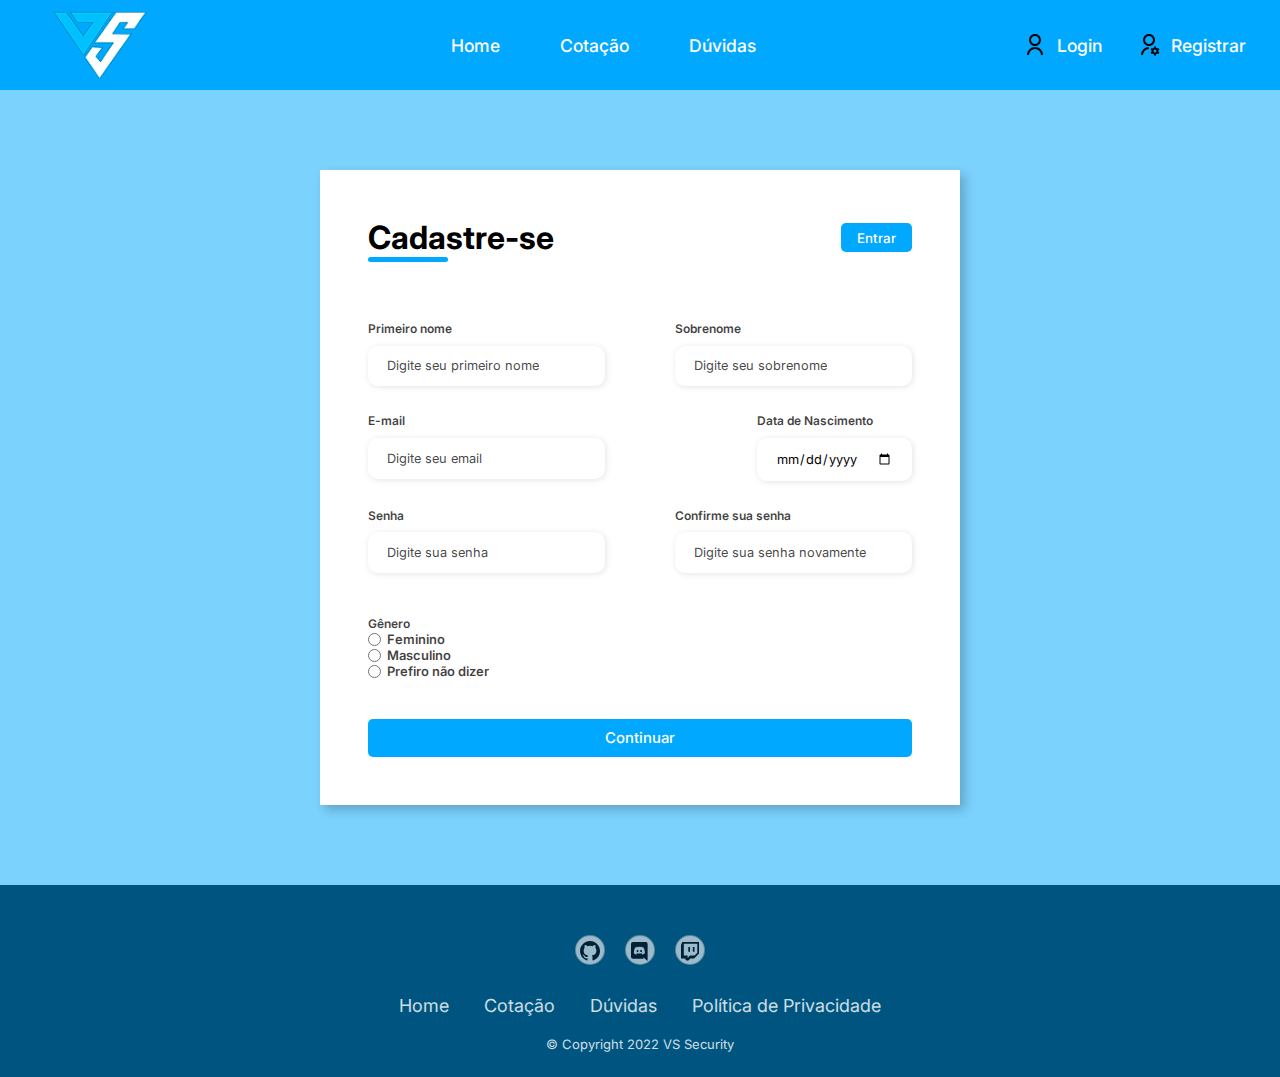
==== FormCadastro/index.html @ b3e8a85a "adicionando footer da página" ====
<!DOCTYPE html>
<html lang="pt-br">
  <head>
    <title>Registrar</title>
    <meta charset="utf-8" />
    <meta name="viewport" content="width=device-width, initial-scale=1.0" />
    <link rel="stylesheet" href="./assets/css/style.css" />
  </head>
	<header>
    <div class="container-header">
      <a href="#">
        <!-- Link para a home -->
        <img
          class="logo"
          src="assets/img/VSsecurity.png"
          alt="Logo da VSsecurity azul e branco"
      /></a>
      <ul class="navbar">
        <li><a href="#">Home</a></li>
        <!-- Link para a home -->
        <li><a href="#">Cotação</a></li>
        <!-- Link para a cotação -->
        <li><a href="#">Dúvidas</a></li>
        <!-- Link para as dúvidas -->
      </ul>
      <div class="main-header">
        <a href="#" class="user"
          ><img src="assets/img/user-3-fill.svg" alt="" /> Login</a
        >
        <a href="#" class="user">
          <img src="assets/img/user-settings-fill.svg" alt="" />Registrar</a
        >
      </div>
    </div>
  </header>
  <body>
    <div class="container1">
      <div class="form-image">
        <!--Imagem do menu de cadastro -->
        <img
          src="assets/img/registerImage.svg"
          alt="Uma imagem de uma moça segurando balões azuis" />
      </div>
      <div class="form">
        <form action="#">
          <!--TODO Tag do form, precisa por pelo BE -->
          <div class="form-header">
            <div class="title"><h1>Cadastre-se</h1></div>
            <div class="login-button">
              <button><a href="#">Entrar</a></button>
              <!--TODO Link do login para logar-->
            </div>
          </div>

          <div class="input-group">
            <div class="input-box">
              <label for="firstname">Primeiro nome</label>
              <input
                id="firstname"
                type="text"
                name="firstname"
                placeholder="Digite seu primeiro nome"
                required />
            </div>
            <div class="input-box">
              <label for="lastname">Sobrenome</label>
              <input
                id="lastname"
                type="text"
                name="lastname"
                placeholder="Digite seu sobrenome"
                required />
            </div>

            <div class="input-box">
              <label for="email">E-mail</label>
              <input
                id="email"
                type="email"
                name="email"
                placeholder="Digite seu email"
                required />
            </div>

            <div class="input-box">
              <label for="date">Data de Nascimento</label>
              <input id="date" type="date" name="date" required />
            </div>

            <div class="input-box">
              <label for="password">Senha</label>
              <input
                id="password"
                type="password"
                name="password"
                placeholder="Digite sua senha"
                required />
            </div>

            <div class="input-box">
              <label for="confirmpassword">Confirme sua senha</label>
              <input
                id="confirmpassword"
                type="password"
                name="confirmpassword"
                placeholder="Digite sua senha novamente"
                required />
            </div>
          </div>

          <div class="gender-inputs">
            <div class="gender-title">
              <h6>Gênero</h6>
            </div>
            <div class="gender-group">
              <div class="gender-input">
                <input type="radio" name="gender" id="female" />
                <label for="female">Feminino</label>
              </div>

              <div class="gender-input">
                <input type="radio" name="gender" id="male" />
                <label for="male">Masculino</label>
              </div>

              <div class="gender-input">
                <input type="radio" name="gender" id="others" />
                <label for="others">Prefiro não dizer</label>
              </div>
            </div>
          </div>
          <div class="continue-button">
            <button><a href="#">Continuar</a></button>
          </div>
          <!--TODO adicionar o link para continuar-->
        </form>
      </div>
    </div>
  </body>
  <footer>
    <div class="footer">
      <div class="social">
        <a target="_blank" rel="noopener noreferrer" href="https://github.com/Je-Carlos/PIM-IV"><img src="assets/img/github.svg" alt="" /></a>
        <a target="_blank" rel="noopener noreferrer" href="https://discord.gg/NB4ZQVMgq6"><img src="assets/img/discord.svg" alt="" /></a>
        <a target="_blank" rel="noopener noreferrer" href="https://www.twitch.tv/gerarrdi"><img src="assets/img/twitch.svg" alt="" /></a>
      </div>
      <ul class="list-footer">
        <li><a href="#">Home</a></li>
        <!-- Link para a home -->
        <li><a href="#">Cotação</a></li>
        <!-- Link para a cotação -->
        <li><a href="#">Dúvidas</a></li>
        <!-- Link para as dúvidas -->
        <li><a href="#">Política de Privacidade</a></li>
      </ul>
      <p class="copyright-footer">&copy; Copyright 2022 VS Security</p>
    </div>
  </footer>
</html>
---- FormCadastro/assets/css/style.css ----
@import url("https://fonts.googleapis.com/css2?family=Inter:wght@100;200;300;400;500;600&display=swap");

* {
  padding: 0;
  margin: 0;
  text-decoration: none;
  box-sizing: border-box;
  list-style: none;
  font-family: "Inter", sans-serif;
}
/* HEADER */
.container-header {
  background: #00a9ff;
  color: #000000c0;
  width: 100vw;
  top: 0;
  right: 0;
  z-index: 1000;
  display: flex;
  align-items: center;
  justify-content: space-between;
  padding: 0 9px;
  transition: all 0.5s ease;
}

.logo {
  height: 90px;
  display: flex;
  align-items: center;
  margin-right: 3px;
}

.navbar {
  display: flex;
  list-style-type: none;
}
.navbar a {
  color: #fff;
  font-size: 1.1rem;
  font-weight: 500;
  padding: 5px 0;
  margin: 0px 30px;
  text-decoration: none;
  transition: all 0.5s ease;
}
.navbar a:hover {
  color: #000000c0;
}
.main-header {
  display: flex;
  align-items: center;
}
.main-header a {
  margin-right: 25px;
  margin-left: 10px;
  color: #fff;
  font-size: 1.1rem;
  font-weight: 500;
  transition: all 0.5s ease;
}
.main-header a:hover {
  color: #000000c0;
}
.user {
  display: flex;
  align-items: center;
}
.user img {
  font-size: 28px;
  margin-right: 10px;
}
/* MAIN */
h1 {
  color: #000;
}

body {
  width: 100%;
  /* height: 100vh; */
  display: flex;
  justify-content: center;
  align-items: center;
  background: #7bd2fd;
  flex-direction: column;
}

.container1 {
  width: 80%;
  margin: 80px 0;
  display: flex;
  box-shadow: 5px 5px 10px rgba(0, 0, 0, 0.212);
}

.form-image {
  width: 50%;
  display: flex;
  justify-content: center;
  align-items: center;
  background-color: #fde3a7d7;
  padding: 1rem;
}

.form-image img {
  width: 50rem;
  align-items: center;
}

.form {
  width: 50%;
  display: flex;
  flex-direction: column;
  justify-content: center;
  align-items: center;
  background-color: #fff;
  padding: 3rem;
}

.form-header {
  margin-bottom: 3rem;
  display: flex;
  justify-content: space-between;
}

.form-header title h1 {
  color: #000;
}

.login-button {
  display: flex;
  align-items: center;
}

.login-button button {
  border: none;
  background-color: #00a9ff;
  padding: 0.4rem 1rem;
  border-radius: 5px;
  cursor: pointer;
}

.login-button button:hover {
  background-color: #0088cc;
}

.login-button button a {
  text-decoration: none;
  font-weight: 500;
  color: #fff;
}

.form-header h1::after {
  content: "";
  display: block;
  width: 5rem;
  height: 0.3rem;
  background-color: #00a9ff;
  margin: 0 auto;
  position: absolute;
  border-radius: 10px;
}

.input-group {
  display: flex;
  flex-wrap: wrap;
  justify-content: space-between;
  padding: 1rem 0;
}

.input-box {
  display: flex;
  flex-direction: column;
  margin-bottom: 1.1rem;
}

.input-box input {
  margin: 0.6rem 0;
  padding: 0.8rem 1.2rem;
  border: none;
  border-radius: 10px;
  box-shadow: 1px 1px 6px #0000001c;
  font-size: 0.8rem;
}

.input-box input:hover {
  background-color: #eeeeee75;
}

.input-box input:focus-visible {
  outline: 1px solid #00a9ff;
}

.input-box label,
.gender-title h6 {
  font-size: 0.75rem;
  font-weight: 600;
  color: #000000c0;
}

.input-box input::placeholder {
  color: #000000be;
}
.input-box .gender-group {
  display: flex;
  justify-content: space-between;
  margin-top: 0.62rem;
  padding: 0 0 0.5rem;
}

.gender-input {
  display: flex;
  align-items: center;
}

.gender-input input {
  margin-right: 0.35rem;
}

.gender-input label {
  font-size: 0.81rem;
  font-weight: 600;
  color: #000000c0;
}

.continue-button button {
  width: 100%;
  margin-top: 2.5rem;
  border: none;
  background-color: #00a9ff;
  padding: 0.62rem;
  border-radius: 5px;
  cursor: pointer;
}

.continue-button button:hover {
  background-color: #0088cc;
}

.continue-button button a {
  text-decoration: none;
  font-size: 0.93rem;
  font-weight: 500;
  color: #fff;
}

/* FOOTER */
.footer{
  padding: 25px 0;
  background: #005580;
  width: 100vw;
}
.footer .social {
  text-align: center;
  padding: 25px;
}
.footer .social a{
  font-size: 24px;
  border: 1px solid #00000056;
  background-color: #fff;
  width: 30px;
  height: 30px;
  line-height: 38px;
  display: inline-block;
  text-align: center;
  border-radius: 50%;
  margin: 0 8px;
  opacity: 0.60;
  transition: all 0.5s ease;
}


.footer .social a:hover{
  opacity: 1;
}
.footer ul {
  list-style: none;
  text-align: center;
  font-size: 18px;
  line-height: 1.6;
}
.footer ul li a{
  color: #fff;
  opacity: 0.80;
  transition: all 0.5s ease;
}
.footer ul li {
  display: inline-block;
  padding: 0 15px;
}
.footer ul li a:hover{
  opacity: 1;
}
.footer .copyright-footer{
  text-align: center;
  font-size: 13px;
  color: #fff;
  padding-top: 15px;
  opacity: 0.80;
  transition: all 0.5s ease;
}


@media screen and (max-width: 1330px) {
  .form-image {
    display: none;
  }

  .container1 {
    width: 50%;
  }
  .form {
    width: 100%;
  }
}
@media screen and (max-width: 1064px) {
  .container1 {
    width: 90%;
    height: auto;
  }
  .input-group {
    flex-direction: column;
    z-index: 5;
    padding-right: 5rem;
    max-height: 10rem;
    overflow-y: scroll;
    flex-wrap: nowrap;
  }
  .gender-inputs {
    margin-top: 2rem;
  }
  .gender-group {
    flex-direction: column;
  }
  .gender-title h6 {
    margin: 0;
  }
  .gender-input {
    margin-top: 0.5rem;
  }
}
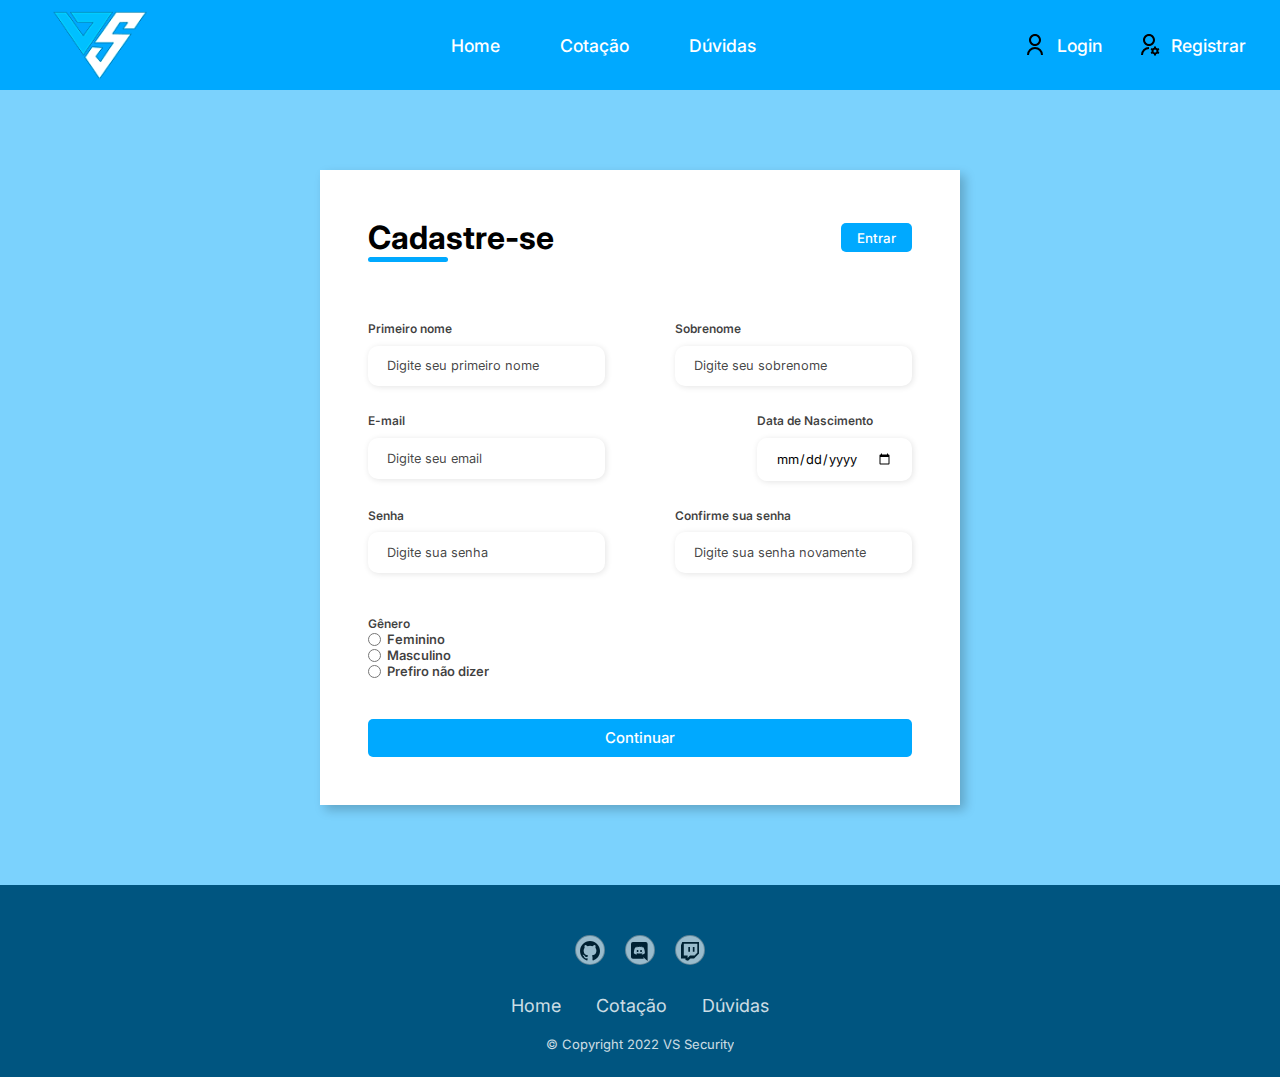
==== commit 45151dc7: "formDuvidas+formHome" ====
--- a/FormCadastro/index.html
+++ b/FormCadastro/index.html
@@ -18,7 +18,7 @@
       <ul class="navbar">
         <li><a href="#">Home</a></li>
         <!-- Link para a home -->
-        <li><a href="#">Cotação</a></li>
+        <li><a href="https://courageous-liger-fde8c6.netlify.app/">Cotação</a></li>
         <!-- Link para a cotação -->
         <li><a href="#">Dúvidas</a></li>
         <!-- Link para as dúvidas -->
@@ -147,11 +147,10 @@
       <ul class="list-footer">
         <li><a href="#">Home</a></li>
         <!-- Link para a home -->
-        <li><a href="#">Cotação</a></li>
+        <li><a href="https://courageous-liger-fde8c6.netlify.app/">Cotação</a></li>
         <!-- Link para a cotação -->
         <li><a href="#">Dúvidas</a></li>
         <!-- Link para as dúvidas -->
-        <li><a href="#">Política de Privacidade</a></li>
       </ul>
       <p class="copyright-footer">&copy; Copyright 2022 VS Security</p>
     </div>
